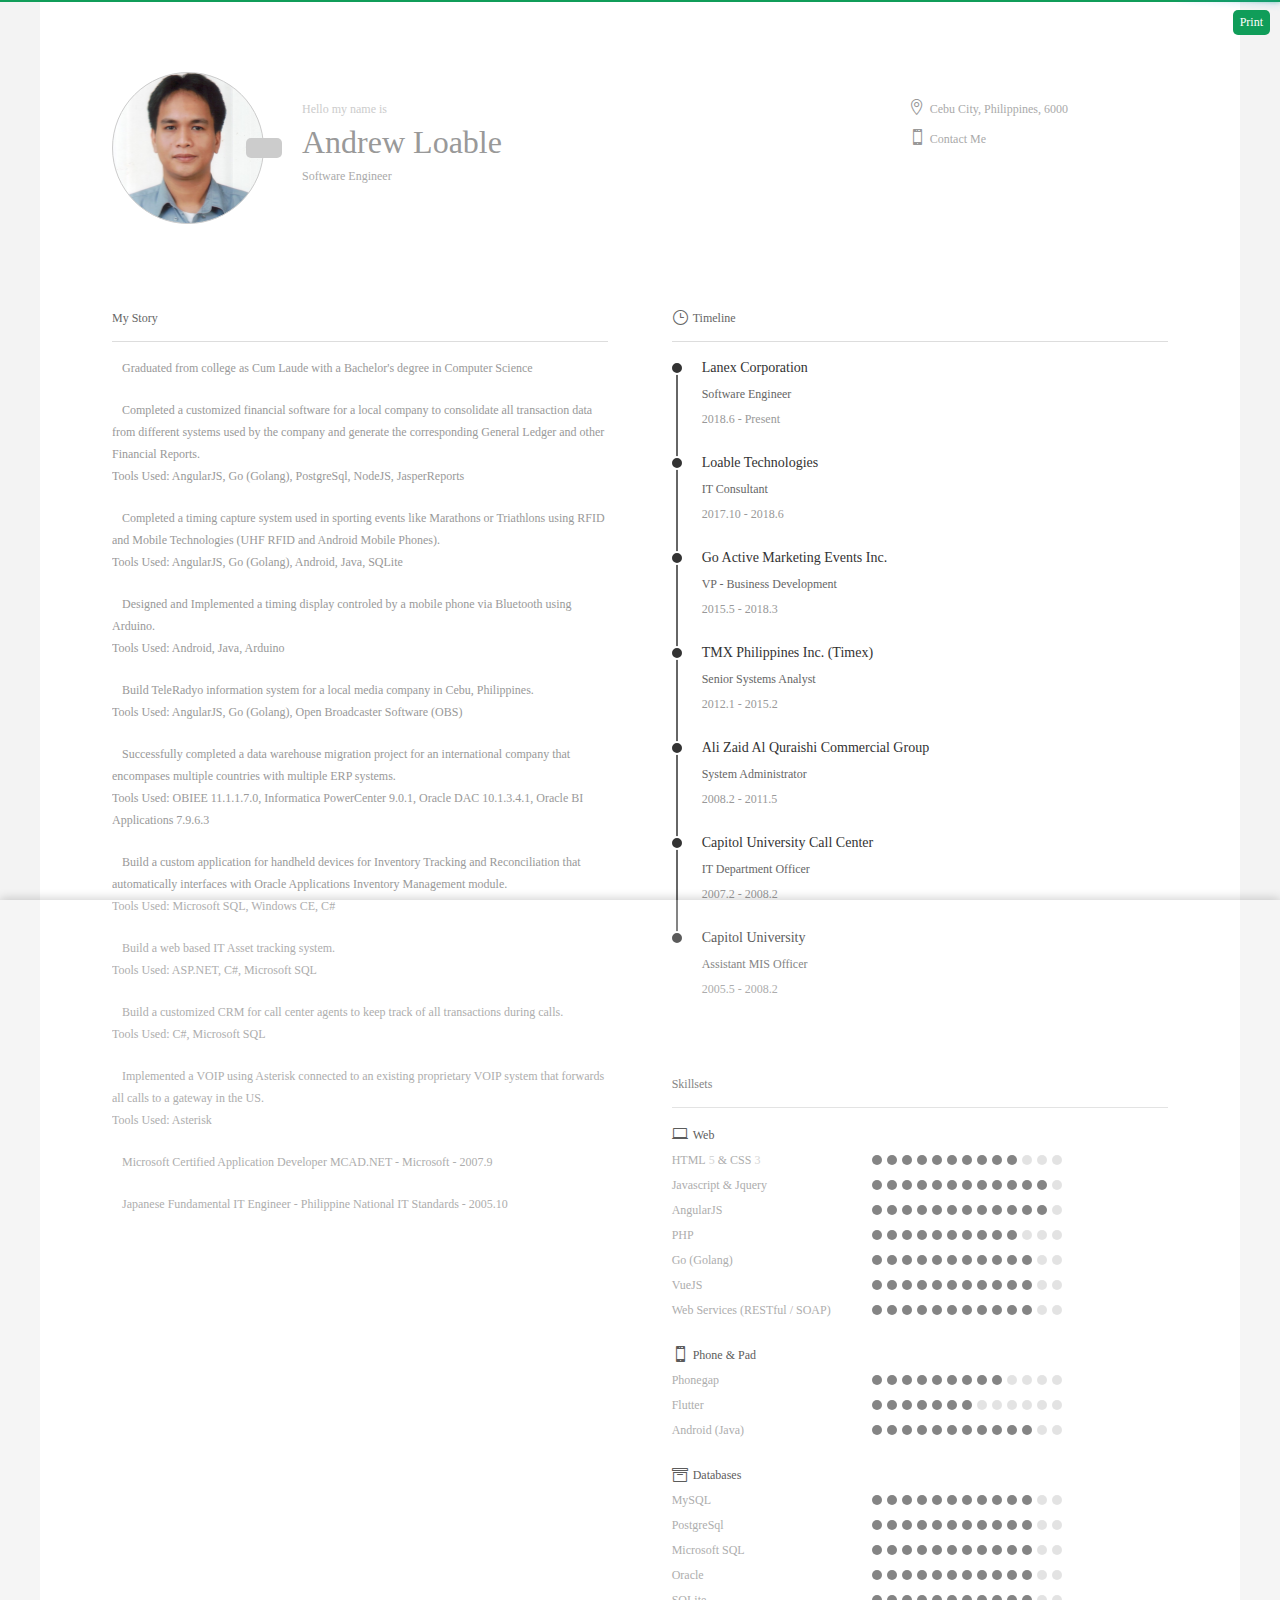
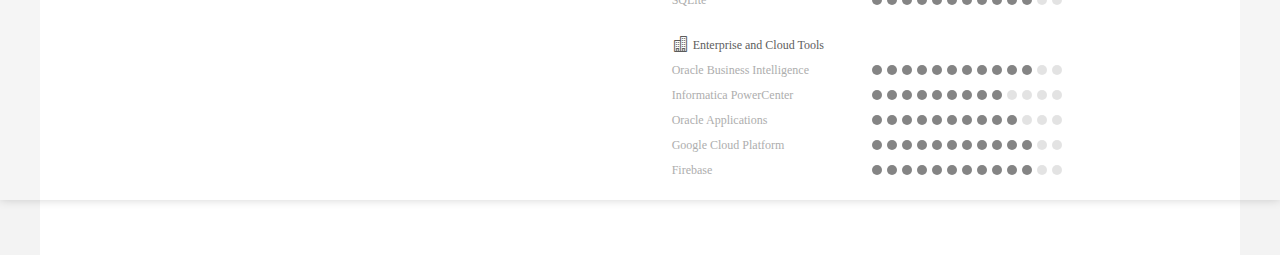
==== index.html @ b0204ffd "Initial Commit" ====
<!DOCTYPE html>
<html>
<!--
·   ···  ·  ·  ··
·   ·  · ·  · ·  ·
··· ···   ··   ··
-->
    <head>
        <meta name="viewport" content="width=device-width,initial-scale=1,user-scalable=no,minimal-ui" />
        <meta http-equiv="Content-Type" content="text/html; charset=UTF-8" />
        <meta name="keywords" content=""Andrew, Loable, Andrew Loable, Lanex, Software, Engineer, Developer" />
        <meta name="description" content="Experienced Software Developer" />

        <!--favicon图标-->
        <link rel="icon" href="images/favicon.png" type="image/x-icon" />
        <link rel="shortcut icon" href="images/favicon.png" type="image/x-icon" />

        <!--ios设备添加到主屏幕的图标-->
        <link rel="apple-touch-icon-precomposed" href="images/apple-touch-icon-precomposed.png">

        <!--loading css-->
        <link href="css/pace-theme-flash.css" rel="stylesheet" type="text/css">

        <!--全局定义css-->
        <link href="css/style.css" rel="stylesheet">

        <!--自适应css-->
        <link href="css/responsive.css" rel="stylesheet">

        <!--字体图标cdd-->
        <link href="css/font.css" rel="stylesheet" type="text/css">

        <title>Andrew Loable</title>
    </head>
    <body>
        <!--print button-->
        <a href="javascript:;" class="r5 button_print btn_green">Print</a>

        <div class="main">
            <div class="content">

                <!--header-->
                <div class="header clearfix">
                    <div class="avatar">
                        <a href="javascript:;" class="avatar_pic circle"><em class="circle doing">Details</em></a>
                        <b class="doing r5"></b>
                    </div>
                    <div class="base">
                        <p class="desc">Hello my name is</p>
                        <h2>Andrew Loable</h2>
                        <p>Software Engineer</p>
                        <span>
                            <p><i aria-hidden="true" data-icon="&#xe01d;"></i>Cebu City, Philippines, 6000</p>
                            <p><a href="javascript:;" class="tel_me"><i aria-hidden="true" data-icon="&#xe00b;"></i>Contact Me</a></p>
                        </span>
                    </div>
                </div>

                <!--information-->
                <div class="information clearfix">

                    <!--left-->
                    <div class="info_area info_left info_content">

                        <h5>My Story</h5>
                        <p class="desc"><em class="count"></em>
                            Graduated from college as Cum Laude with a Bachelor's degree in Computer Science
                        </p>
                        <p class="desc"><em class="count"></em>
                            Completed a customized financial software for a local company to consolidate all transaction data from different systems used by the company and generate the corresponding General Ledger and other Financial Reports.
                            <br>
                            Tools Used: AngularJS, Go (Golang), PostgreSql, NodeJS, JasperReports
                        </p>
                        <p class="desc"><em class="count"></em>
                            Completed a timing capture system used in sporting events like Marathons or Triathlons using RFID and Mobile Technologies (UHF RFID and Android Mobile Phones).
                            <br>
                            Tools Used: AngularJS, Go (Golang), Android, Java, SQLite
                        </p>
                        <p class="desc"><em class="count"></em>
                            Designed and Implemented a timing display controled by a mobile phone via Bluetooth using Arduino.
                            <br>
                            Tools Used: Android, Java, Arduino
                        </p>
                        <p class="desc"><em class="count"></em>
                            Build TeleRadyo information system for a local media company in Cebu, Philippines.
                            <br>
                            Tools Used: AngularJS, Go (Golang), Open Broadcaster Software (OBS)
                        </p>
                        <p class="desc"><em class="count"></em>
                            Successfully completed a data warehouse migration project for an international company that encompases multiple countries with multiple ERP systems. 
                            <br>
                            Tools Used: OBIEE 11.1.1.7.0, Informatica PowerCenter 9.0.1, Oracle DAC 10.1.3.4.1, Oracle BI Applications 7.9.6.3
                        </p>
                        <p class="desc"><em class="count"></em>
                            Build a custom application for handheld devices for Inventory Tracking and Reconciliation that automatically interfaces with Oracle Applications Inventory Management module.
                            <br>
                            Tools Used: Microsoft SQL, Windows CE, C#
                        </p>
                        <p class="desc"><em class="count"></em>
                            Build a web based IT Asset tracking system.
                            <br>
                            Tools Used: ASP.NET, C#, Microsoft SQL
                        </p>
                        <p class="desc"><em class="count"></em>
                            Build a customized CRM for call center agents to keep track of all transactions during calls.
                            <br>
                            Tools Used: C#, Microsoft SQL
                        </p>
                        <p class="desc"><em class="count"></em>
                            Implemented a VOIP using Asterisk connected to an existing proprietary VOIP system that forwards all calls to a gateway in the US.
                            <br>
                            Tools Used: Asterisk
                        </p>
                        <p class="desc"><em class="count"></em>
                           Microsoft Certified Application Developer MCAD.NET - Microsoft - 2007.9
                        </p>
                        <p class="desc"><em class="count"></em>
                            Japanese Fundamental IT Engineer - Philippine National IT Standards - 2005.10
                        </p>

                    </div>

                    <!--right-->
                    <div class="info_area info_right info_timeline">
                        <h5><i aria-hidden="true" data-icon="&#x7d;"></i>Timeline</h5>
                        <ul>
                            <li class="clearfix top" id="s5">
                                <!--list样式-->
                                <div class="dot"><b></b></div>
                                <!--内容-->
                                <div class="con">
                                    <h3>Lanex Corporation</h3>
                                    <p>Software Engineer</p>
                                    <p class="desc">2018.6 - Present</p>
                                </div>
                            </li>
                            <li class="clearfix" id="s4">
                                <!--list样式-->
                                <div class="dot"><b></b></div>
                                <!--内容-->
                                <div class="con">
                                    <h3>Loable Technologies</h3>
                                    <p>IT Consultant</p>
                                    <p class="desc">2017.10 - 2018.6</p>
                                </div>
                            </li>
                            <li class="clearfix" id="s3">
                                <!--list样式-->
                                <div class="dot"><b></b></div>
                                <!--内容-->
                                <div class="con">
                                    <h3>Go Active Marketing Events Inc.</h3>
                                    <p>VP - Business Development</p>
                                    <p class="desc">2015.5 - 2018.3</p>
                                </div>
                            </li>
                            <li class="clearfix" id="s2">
                                <!--list样式-->
                                <div class="dot"><b></b></div>
                                <!--内容-->
                                <div class="con">
                                    <h3>TMX Philippines Inc. (Timex)</h3>
                                    <p>Senior Systems Analyst</p>
                                    <p class="desc">2012.1 - 2015.2</p>
                                </div>
                            </li>
                            <li class="clearfix" id="s1">
                                <!--list样式-->
                                <div class="dot"><b></b></div>
                                <!--内容-->
                                <div class="con">
                                    <h3>Ali Zaid Al Quraishi Commercial Group</h3>
                                    <p>System Administrator</p>
                                    <p class="desc">2008.2 - 2011.5</p>
                                </div>
                            </li>
                            <li class="clearfix" id="s1">
                                <!--list样式-->
                                <div class="dot"><b></b></div>
                                <!--内容-->
                                <div class="con">
                                    <h3>Capitol University Call Center</h3>
                                    <p>IT Department Officer</p>
                                    <p class="desc">2007.2 - 2008.2</p>
                                </div>
                            </li>
                            <li class="clearfix bottom" id="s1">
                                <!--list样式-->
                                <div class="dot"><b></b></div>
                                <!--内容-->
                                <div class="con">
                                    <h3>Capitol University</h3>
                                    <p>Assistant MIS Officer</p>
                                    <p class="desc">2005.5 - 2008.2</p>
                                </div>
                            </li>
                        </ul>

                        <h5>Skillsets</h5>

                        <dl class="clearfix">
                            <dt><h6><i aria-hidden="true" data-icon="&#xe00d;"></i>Web<h6></dt>
                            <dd></dd>
                        </dl>
                        <dl class="clearfix">
                            <dt>HTML<em>5</em> & CSS<em>3</em></dt>
                            <dd>
                                <b></b>
                                <b></b>
                                <b></b>
                                <b></b>
                                <b></b>
                                <b></b>
                                <b></b>
                                <b></b>
                                <b></b>
                                <b></b>
                                <em></em>
                                <em></em>
                                <em></em>
                            </dd>
                        </dl>
                        <dl class="clearfix">
                            <dt>Javascript & Jquery</dt>
                            <dd>
                                <b></b>
                                <b></b>
                                <b></b>
                                <b></b>
                                <b></b>
                                <b></b>
                                <b></b>
                                <b></b>
                                <b></b>
                                <b></b>
                                <b></b>
                                <b></b>
                                <em></em>
                            </dd>
                        </dl>
                        <dl class="clearfix">
                            <dt>AngularJS</dt>
                            <dd>
                                <b></b>
                                <b></b>
                                <b></b>
                                <b></b>
                                <b></b>
                                <b></b>
                                <b></b>
                                <b></b>
                                <b></b>
                                <b></b>
                                <b></b>
                                <b></b>
                                <em></em>
                            </dd>
                        </dl>
                        <dl class="clearfix">
                            <dt>PHP</dt>
                            <dd>
                                <b></b>
                                <b></b>
                                <b></b>
                                <b></b>
                                <b></b>
                                <b></b>
                                <b></b>
                                <b></b>
                                <b></b>
                                <b></b>
                                <em></em>
                                <em></em>
                                <em></em>
                            </dd>
                        </dl>
                        <dl class="clearfix">
                            <dt>Go (Golang)</dt>
                            <dd>
                                <b></b>
                                <b></b>
                                <b></b>
                                <b></b>
                                <b></b>
                                <b></b>
                                <b></b>
                                <b></b>
                                <b></b>
                                <b></b>
                                <b></b>
                                <em></em>
                                <em></em>
                            </dd>
                        </dl>
                        <dl class="clearfix">
                            <dt>VueJS</dt>
                            <dd>
                                <b></b>
                                <b></b>
                                <b></b>
                                <b></b>
                                <b></b>
                                <b></b>
                                <b></b>
                                <b></b>
                                <b></b>
                                <b></b>
                                <b></b>
                                <em></em>
                                <em></em>
                            </dd>
                        </dl>
                        <dl class="clearfix">
                            <dt>Web Services (RESTful / SOAP)</dt>
                            <dd>
                                <b></b>
                                <b></b>
                                <b></b>
                                <b></b>
                                <b></b>
                                <b></b>
                                <b></b>
                                <b></b>
                                <b></b>
                                <b></b>
                                <b></b>
                                <em></em>
                                <em></em>
                            </dd>
                        </dl>
                        <dl class="clearfix mt20">
                            <dt><h6><i aria-hidden="true" data-icon="&#xe00b;"></i>Phone & Pad<h6></dt>
                            <dd></dd>
                        </dl>
                        <dl class="clearfix">
                            <dt>Phonegap</dt>
                            <dd>
                                <b></b>
                                <b></b>
                                <b></b>
                                <b></b>
                                <b></b>
                                <b></b>
                                <b></b>
                                <b></b>
                                <b></b>
                                <em></em>
                                <em></em>
                                <em></em>
                                <em></em>
                            </dd>
                        </dl>
                        <dl class="clearfix">
                            <dt>Flutter</dt>
                            <dd>
                                <b></b>
                                <b></b>
                                <b></b>
                                <b></b>
                                <b></b>
                                <b></b>
                                <b></b>
                                <em></em>
                                <em></em>
                                <em></em>
                                <em></em>
                                <em></em>
                                <em></em>
                            </dd>
                        </dl>
                        <dl class="clearfix">
                            <dt>Android (Java)</dt>
                            <dd>
                                <b></b>
                                <b></b>
                                <b></b>
                                <b></b>
                                <b></b>
                                <b></b>
                                <b></b>
                                <b></b>
                                <b></b>
                                <b></b>
                                <b></b>
                                <em></em>
                                <em></em>
                            </dd>
                        </dl>
                        <dl class="clearfix mt20">
                            <dt><h6><i aria-hidden="true" data-icon="&#xe02f;"></i>Databases<h6></dt>
                            <dd></dd>
                        </dl>
                        <dl class="clearfix">
                            <dt>MySQL</dt>
                            <dd>
                                <b></b>
                                <b></b>
                                <b></b>
                                <b></b>
                                <b></b>
                                <b></b>
                                <b></b>
                                <b></b>
                                <b></b>
                                <b></b>
                                <b></b>
                                <em></em>
                                <em></em>
                            </dd>
                        </dl>
                        <dl class="clearfix">
                            <dt>PostgreSql</dt>
                            <dd>
                                <b></b>
                                <b></b>
                                <b></b>
                                <b></b>
                                <b></b>
                                <b></b>
                                <b></b>
                                <b></b>
                                <b></b>
                                <b></b>
                                <b></b>
                                <em></em>
                                <em></em>
                            </dd>
                        </dl>
                        <dl class="clearfix">
                            <dt>Microsoft SQL</dt>
                            <dd>
                                <b></b>
                                <b></b>
                                <b></b>
                                <b></b>
                                <b></b>
                                <b></b>
                                <b></b>
                                <b></b>
                                <b></b>
                                <b></b>
                                <b></b>
                                <em></em>
                                <em></em>
                            </dd>
                        </dl>
                        <dl class="clearfix">
                            <dt>Oracle</dt>
                            <dd>
                                <b></b>
                                <b></b>
                                <b></b>
                                <b></b>
                                <b></b>
                                <b></b>
                                <b></b>
                                <b></b>
                                <b></b>
                                <b></b>
                                <b></b>
                                <em></em>
                                <em></em>
                            </dd>
                        </dl>
                        <dl class="clearfix">
                            <dt>SQLite</dt>
                            <dd>
                                <b></b>
                                <b></b>
                                <b></b>
                                <b></b>
                                <b></b>
                                <b></b>
                                <b></b>
                                <b></b>
                                <b></b>
                                <b></b>
                                <b></b>
                                <em></em>
                                <em></em>
                            </dd>
                        </dl>
                        <dl class="clearfix mt20">
                            <dt><h6><i aria-hidden="true" data-icon="&#xe0ef;"></i>Enterprise and Cloud Tools<h6></dt>
                            <dd></dd>
                        </dl>
                        <dl class="clearfix">
                            <dt>Oracle Business Intelligence</dt>
                            <dd>
                                <b></b>
                                <b></b>
                                <b></b>
                                <b></b>
                                <b></b>
                                <b></b>
                                <b></b>
                                <b></b>
                                <b></b>
                                <b></b>
                                <b></b>
                                <em></em>
                                <em></em>
                            </dd>
                        </dl>
                        <dl class="clearfix">
                            <dt>Informatica PowerCenter</dt>
                            <dd>
                                <b></b>
                                <b></b>
                                <b></b>
                                <b></b>
                                <b></b>
                                <b></b>
                                <b></b>
                                <b></b>
                                <b></b>
                                <em></em>
                                <em></em>
                                <em></em>
                                <em></em>
                            </dd>
                        </dl>
                        <dl class="clearfix">
                            <dt>Oracle Applications</dt>
                            <dd>
                                <b></b>
                                <b></b>
                                <b></b>
                                <b></b>
                                <b></b>
                                <b></b>
                                <b></b>
                                <b></b>
                                <b></b>
                                <b></b>
                                <em></em>
                                <em></em>
                                <em></em>
                            </dd>
                        </dl>
                        <dl class="clearfix">
                            <dt>Google Cloud Platform</dt>
                            <dd>
                                <b></b>
                                <b></b>
                                <b></b>
                                <b></b>
                                <b></b>
                                <b></b>
                                <b></b>
                                <b></b>
                                <b></b>
                                <b></b>
                                <b></b>
                                <em></em>
                                <em></em>
                            </dd>
                        </dl>
                        <dl class="clearfix">
                            <dt>Firebase</dt>
                            <dd>
                                <b></b>
                                <b></b>
                                <b></b>
                                <b></b>
                                <b></b>
                                <b></b>
                                <b></b>
                                <b></b>
                                <b></b>
                                <b></b>
                                <b></b>
                                <em></em>
                                <em></em>
                            </dd>
                        </dl>

                    </div>

                </div>

            </div>
        </div>

        <!--个人基本信息-->
        <div class="tip_avatar">
            <a href="javascript:;" class="tip_close" aria-hidden="true" data-icon="&#x4d;"></a>
            <div class="tip_avatar_con">
                <div class="tip_right">
                    <p class="en mt">Hello my name is</p>
                    <h2>Andrew Loable</h2>
                    <p>Software Engineer</p>
                    <p class="mt20">Contact Information</p>                 
                    <p><i aria-hidden="true" data-icon="&#xe010;"></i>andrew@lanexus.com</p>
                </div>
                <!--如果依然使用该头像请不要删掉()里的内容-->
                <p class="desc"></p>
            </div>
        </div>
        <div class="tip_avatar_bg"></div>

        <!--作品内容-->
        <div class="tip_product sd">

            <!--关闭作品展示-->
            <a href="javascript:;" class="r5 tip_area_close" aria-hidden="true" data-icon="&#x4d;"></a>

        </div>

        <div class="bye"><span>再见</span></div>

        <!--Jquery 2.1 不支持ie6、7、8-->
        <script type="text/javascript" src="js/jquery-2.1.1.min.js"></script>

        <!--jquery 局部打印-->
        <script type="text/javascript" src="js/jQuery.print.js"></script>

        <!--jquery 动画-->
        <script type="text/javascript" src="js/jquery.transit.min.js"></script>

        <!--jquery 轮播-基于bootstrap carousel-->
        <script type="text/javascript" src="js/carousel.min.js"></script>

        <!--jquery annyang sound control-->
        <script type="text/javascript" src="js/annyang.min.js"></script>

        <!--jquery loadding-->
        <script type="text/javascript" src="js/pace.min.js"></script>

        <!--effect-->
        <script type="text/javascript" src="js/common.js"></script>

    </body>
</html>
---- css/pace-theme-flash.css ----
/* This is a compiled file, you should be editing the file in the templates directory */
.pace {
  -webkit-pointer-events: none;
  pointer-events: none;
  -webkit-user-select: none;
  -moz-user-select: none;
  user-select: none;
}

.pace-inactive {
  display: none;
}

.pace .pace-progress {
  background: #109d59;
  position: fixed;
  z-index: 2000;
  top: 0;
  left: 0;
  height: 2px;

  -webkit-transition: width 1s;
  -moz-transition: width 1s;
  -o-transition: width 1s;
  transition: width 1s;
}

.pace .pace-progress-inner {
  display: block;
  position: absolute;
  right: 0px;
  width: 100px;
  height: 100%;
  box-shadow: 0 0 10px #29d, 0 0 5px #109d59;
  opacity: 1.0;
  -webkit-transform: rotate(3deg) translate(0px, -4px);
  -moz-transform: rotate(3deg) translate(0px, -4px);
  -ms-transform: rotate(3deg) translate(0px, -4px);
  -o-transform: rotate(3deg) translate(0px, -4px);
  transform: rotate(3deg) translate(0px, -4px);
}

.pace .pace-activity {
  display: none;
  position: fixed;
  z-index: 2000;
  top: 15px;
  right: 15px;
  width: 14px;
  height: 14px;
  border: solid 2px transparent;
  border-top-color: #109d59;
  border-left-color: #109d59;
  border-radius: 10px;
  -webkit-animation: pace-spinner 400ms linear infinite;
  -moz-animation: pace-spinner 400ms linear infinite;
  -ms-animation: pace-spinner 400ms linear infinite;
  -o-animation: pace-spinner 400ms linear infinite;
  animation: pace-spinner 400ms linear infinite;
}

@-webkit-keyframes pace-spinner {
  0% { -webkit-transform: rotate(0deg); transform: rotate(0deg); }
  100% { -webkit-transform: rotate(360deg); transform: rotate(360deg); }
}
@-moz-keyframes pace-spinner {
  0% { -moz-transform: rotate(0deg); transform: rotate(0deg); }
  100% { -moz-transform: rotate(360deg); transform: rotate(360deg); }
}
@-o-keyframes pace-spinner {
  0% { -o-transform: rotate(0deg); transform: rotate(0deg); }
  100% { -o-transform: rotate(360deg); transform: rotate(360deg); }
}
@-ms-keyframes pace-spinner {
  0% { -ms-transform: rotate(0deg); transform: rotate(0deg); }
  100% { -ms-transform: rotate(360deg); transform: rotate(360deg); }
}
@keyframes pace-spinner {
  0% { transform: rotate(0deg); transform: rotate(0deg); }
  100% { transform: rotate(360deg); transform: rotate(360deg); }
}
---- css/style.css ----
/* reset css */
body,div,dl,dt,dd,ul,ol,li,h1,h2,h3,h4,h5,h6,pre,form,fieldset,input,textarea,p,blockquote,th,td{padding:0;margin:0;}
fieldset, img{border:0;}
table{border-collapse: collapse;border-spacing:0;}
ol,ul{list-style: none;}
address,caption,cite,code,dfn,em,strong,th,var{font-weight:normal;font-style:normal;}
caption,th{text-align:left;}
h1,h2,h3,h4,h5,h6{font-weight: normal;font-size: 100%;}
q:before,q:after{content:'';}
abbr,acronym{border:0;}
i {font-style: normal;}


/* begin */
body { font-family:'微软雅黑','Microsoft Yahei','Arail'; font-size: 12px; color: #666; background-color: #f3f3f3; }
a,a:hover,a:active { -webkit-tap-highlight-color:rgba(0,0,0,0); text-decoration: none; }
html, body { *overflow-x:hidden; -webkit-overflow-scrolling:touch; }
body.of { overflow: hidden; }
input,button,textarea,select { font-family:'微软雅黑','Microsoft Yahei','Arail'; outline: none; }
input,button { -webkit-appearance:none; }

input:-moz-placeholder { color: rgba(255,255,255,0.5); }
::-webkit-input-placeholder { color:rgba(255,255,255,0.5); }
::-moz-selection { color: #fff;  background: #109d59; }
::selection      { color: #fff;  background: #109d59; }

.clearfix:after { visibility: hidden; display: block; font-size: 0; content: " "; clear: both; height: 0; }
.clearfix { *zoom:1; }
.hide { display: none; }
.show { display: block; }
.fl {float: left; }
.fr {float: right; }
.inlineblock { display:inline-block;zoom:1;*display:inline;overflow:hidden;vertical-align:middle; }
.ofh { word-wrap:break-word;word-break:break-all;display:block; }
.doing { -o-transition:all 0.2s ease-in-out; -webkit-transition:all 0.2s ease-in-out; -moz-transition:all 0.2s ease-in-out;transition:all 0.2s ease-in-out; }

.sd { box-shadow: 0 -1px 10px rgba(0,0,0,0.2); -moz-box-shadow: 0 -1px 10px rgba(0,0,0,0.2); -webkit-box-shadow: 0 -1px 10px rgba(0,0,0,0.2); }

@keyframes myloading {
	0% { border: 1px #eee solid; }
	50% { border: 1px #109d59 solid; }
	100% { border: 1px #eee solid; }
}
@-moz-keyframes myloading {
	0% { border: 1px #eee solid; }
	50% { border: 1px #109d59 solid; }
	100% { border: 1px #eee solid; }
}
@-webkit-keyframes myloading {
	0% { border: 1px #eee solid; }
	50% { border: 1px #109d59 solid; }
	100% { border: 1px #eee solid; }
}
@-o-keyframes myloading {
	0% { border: 1px #eee solid; }
	50% { border: 1px #109d59 solid; }
	100% { border: 1px #eee solid; }
}

/* public */
.r5 { border-radius: 5px; -webkit-border-radius: 5px; -moz-border-radius: 5px; }
.circle { border-radius: 100%; -webkit-border-radius: 100%; -moz-border-radius: 100%; }
.count { font-style: italic; }
.desc { color: #999; }
i { font-size: 16px; }
.info_area h5 { font-size: 12px; line-height: 25px; font-weight: normal; border-bottom: 1px #ddd solid; padding: 50px 0 10px; margin-bottom: 15px; }
.info_area h5 i { float: left; margin-right: 5px; }
.mt20 { margin-top: 20px; }

/* button */
.btn_green { background-color: #109d59; color: #fff; }
.btn_green:active { background-color: #0d8049; color: #fff; }
.btn_more { background-color: #fff; color: #999; }
.btn_more:hover { background-color: #f3f3f3; }
.btn_more:active { background-color: #ddd; color: #666; }

.button_print { padding: 5px 7px; font-size: 12px; display: block; position: fixed; top: 10px; right: 10px; z-index: 99; }

/* sound */
.sound_area { width: 38px; height: 38px; position: fixed; top: 55px; right: 10px; z-index: 99; }
.sound_area .sa_start { width: 36px; height: 36px; line-height: 36px; text-align: center; background-color: #fff; border: 1px #ccc solid; overflow: hidden; font-size: 16px; color: #109d59; animation:myloading 1s linear infinite; -moz-animation:myloading 1s linear infinite; -webkit-animation:myloading 1s linear infinite; -o-animation:myloading 1s linear infinite; cursor: pointer; }
.sound_area .sa_start:hover { background-color: #f3f3f3; }
.sound_area .sa_info { position: absolute; right: 30px; top: 0; background-color: #fff; border: 1px #ccc solid; box-shadow: 0 1px 3px rgba(0,0,0,0.2); -moz-box-shadow: 0 1px 3px rgba(0,0,0,0.2); -webkit-box-shadow: 0 1px 3px rgba(0,0,0,0.2); padding: 5px; width: 190px; display: none; }
.sound_area:hover .sa_info { display: block; }
.sound_area .sa_info ul li,.sound_help ul li { list-style: none; line-height: 25px; }
.sound_area .sa_info ul li i,.sound_help ul li i { float: left; margin-right: 5px; font-size: 16px; color: #aaa; }

.sound_help { background-color: #fff; bottom: -360px; left: 50%; z-index: 9990; position: fixed; filter:alpha(opacity=0); -moz-opacity:0; opacity:0; display: none; }
.sound_help h3 { font-size: 18px; color: #bbb; line-height: 25px; margin-bottom: 2%; }
.sound_help h3 i { font-size: 20px; margin-right: 10px; float: left; }
.close_help { width: 40px; height: 40px; line-height: 40px; text-align: center; position: absolute; right: 2%; top: 2%; font-size: 32px; color: #aaa; }

.bye { width: 100%; height: 100%; position: fixed; background-color: #333; z-index: 9999; left: 0; top: 0;  display: none; filter:alpha(opacity=0); -moz-opacity:0; opacity:0; }
.bye span { width: 100%; text-align: center; height: 50px; line-height: 50px; margin-top: -25px; top: 50%; left: 0; position: absolute; font-size: 32px; color: #999; }


/* layout */
.main { margin: 0 auto; background-color: #fff; }
.content { width: 88%; padding: 6%; margin: 0; }
.header { padding: 0 0 3%; }
.avatar { width: 152px; height: 152px; position: relative; }
.avatar .avatar_pic { width: 150px; height: 150px; display: block; background: url(../images/avatar.png) no-repeat center center;  border: 1px #ccc solid; overflow: hidden; }
.avatar:hover .avatar_pic { animation:myloading 1s linear infinite; -moz-animation:myloading 1s linear infinite; -webkit-animation:myloading 1s linear infinite; -o-animation:myloading 1s linear infinite; }
.avatar .avatar_pic em { width: 130px; height: 130px; line-height: 130px; text-align: center; position: absolute; left: 1px; top: 1px; background-color: rgba(255,255,255,0.95); color: #999; font-size: 22px; filter:alpha(opacity=0); -moz-opacity:0; opacity:0; border: 10px #fff solid; }
.avatar:hover .avatar_pic em { filter:alpha(opacity=100); -moz-opacity:1; opacity:1; }
.avatar:active .avatar_pic em { filter:alpha(opacity=70); -moz-opacity:0.7; opacity:0.7; }

.avatar b { width: 36px; height: 20px; line-height: 20px; background-color: #ccc; color: #fff; position: absolute; top: 50%; right: -18px; margin-top: -10px; text-align: center; font-weight: normal; }
.base { padding: 27px 0 0; position: relative; }
.base p { color: #aaa; line-height: 20px; }
.base p.desc { color: #ccc; }
.base h2 { font-size: 32px; color: #999; font-weight: normal; padding: 5px 0; }
.base span p { padding: 0 0 10px; }
.base span i { font-size: 16px; color: #999; margin-right: 5px; float: left; }
.tel_me { color: #aaa; }
.tel_me:hover { color: #999; border-bottom: 2px #999 solid; }
.information { width: 100%; }
.info_content p { line-height: 22px; margin-bottom: 20px; overflow: hidden; }
.info_content p em { margin: 0 5px; }
.info_content ul li { list-style: none; overflow: hidden; position: relative; }
.info_content ul li h3 { font-size: 12px; color: #333; line-height: 25px; }
.info_content ul li:hover h3 { color: #109d59; }
.info_content ul li h3 i { float: left; margin-right: 10px;  }
.info_content ul li:hover h3 i { color: #109d59; }
.info_content ul li h3 em { color: #999; padding-left: 10px; }
.info_content ul li p { padding-left: 26px; color: #999; }
.info_content ul li p i { margin-left: 5px; }
.info_content ul li .btn_go i { float: right; font-size: 20px; }
.info_content ul li .btn_more { width: 80px; height: 30px; line-height: 30px; border: 1px #ccc solid; display: block; margin-left: 26px; text-align: center; display: none; }
.info_content ul:hover li .btn_more { display: block; }

.info_timeline ul li { list-style: none; position: relative; overflow: hidden; padding-bottom: 20px; }
.info_timeline ul li .dot { width: 2px; height: 100%; position: absolute; left: 4px; top: 0; background-color: #666; }
.info_timeline ul li .dot b { border-radius: 100%; -webkit-border-radius: 100%; -moz-border-radius: 100%; width: 10px; height: 10px; position: absolute; left: -6px; top: 4px; background-color: #333; border: 2px #fff solid; }
.info_timeline ul li.top .dot { top: 10px; }
.info_timeline ul li.top .dot b { top: -6px; }
.info_timeline ul li.bottom .dot { height: 10px; }
.info_timeline ul li.top .dot b { top: -6px; }
.info_timeline ul li .con { padding-left: 30px; }
.info_timeline ul li .con h3,.info_timeline ul.focus li.curr .con h3 { font-size: 14px; color: #333; line-height: 22px; padding-bottom: 3px; }
.info_timeline ul li .con p { line-height: 25px; }
.info_timeline ul.focus li.curr .con p { color: #666; }
.info_timeline ul li .con p.desc,.info_timeline ul.focus li.curr .con p.desc { color: #999; }
.info_timeline ul.focus li.curr .dot,.info_timeline ul.focus li.curr .dot b { background-color: #109d59; }
.info_timeline ul.focus li .dot,.info_timeline ul.focus li .dot b { background-color: #bbb; }
.info_timeline ul.focus li .con h3,.info_timeline ul.focus li .con p,.info_timeline ul.focus li .con p.desc { color: #bbb; }

.info_timeline dl dt { float: left; line-height: 25px; color: #999; }
.info_timeline dl dt h6 { color: #333; }
.info_timeline dl dt i { float: left; margin-right: 5px; }
.info_timeline dl dt em { color: #ccc; margin-left: 3px; }
.info_timeline dl dd { float: right; line-height: 25px; }
.info_timeline dl dd b,.info_timeline dl dd em { border-radius: 100%; -webkit-border-radius: 100%; -moz-border-radius: 100%; float: left; width: 10px; height: 10px; margin: 7px 5px 0 0; }
.info_timeline dl dd b { background-color: #666; }
.info_timeline dl dd em { background-color: #ddd; }
.footer { width: 94%; background-color: #666; color: #fff; padding: 15px 3%; }
.footer a { color: #fff; }

/* tip */
.tip_avatar_bg { width: 20px; height: 20px; background-color: #000000; position: fixed; top: 50%; left: 50%; z-index: 99; filter:alpha(opacity=0); -moz-opacity:0; opacity:0; display: none; }
.tip_avatar { width: 100%; height: 100%; position: fixed; left: 0; top: 0; z-index: 100; display: none; filter:alpha(opacity=0); -moz-opacity:0; opacity:0; overflow-x: hidden; background-color: #000000; }
.tip_close { position: absolute; right: 20px; top: 20px; font-size: 48px; color: #fff; z-index: 101; }
.tip_avatar_con { width: 100%; height: 100%; }
.tip_avatar_con .desc { width: 100%; position: absolute; bottom: 0; height: 30px; line-height: 30px; text-align: center; color: #9c9b9b; }
.tip_right p { color: #fff; line-height: 22px; padding-top: 10px; }
.tip_right p.en { color: #000000; }
.tip_right p i { float: left; margin-right: 10px; }
.tip_right h2 { font-size: 36px; color: #fff; }
.tip_right p .wechat { width: 150px; height: 150px; display: block; background: url(../images/wechat.png) no-repeat 0 0; }

.tip_product { width: 100%; height: 100%; position: fixed; left: 0; top: 100%; z-index: 99; background-color: rgba(255,255,255,0.2); }

/* content */
.tip_content { width: 100%; height: 100%; position: relative; overflow: hidden; }

.item { width: 100%; position: relative; display: none; }
.item.active { left: 0; display: block; }

.banner { width: 100%; height: 400px; overflow: hidden; position: relative; }
.banner .logo { width: 200px; height: 200px; position: absolute; top: 50%; left: 50%; margin-left: -100px; margin-top: -100px; z-index:  110;}
.banner .banner_bg { width: 100%; height: 100%; position: absolute; left: 0; top: 0; z-index: 100; background-color: rgba(0,0,0,0.5); }

/* product logo */
.banner.product_h1 { background: url(../images/product_1_bg.jpg) no-repeat fixed 50% 0; background-size: cover; }
.banner.product_h1 .logo { background: url(../images/product_1_logo.png) no-repeat center center rgba(0,0,0,0); height: 80px; margin-top: -40px; }
.banner.product_h2 { background: url(../images/product_2_bg.jpg) no-repeat fixed 50% 0; background-size: cover; }
.banner.product_h2 .logo { background: url(../images/product_2_logo.png) no-repeat center center; }
.banner.product_h3 { background: url(../images/product_3_bg.jpg) no-repeat fixed 50% 0; background-size: cover; }
.banner.product_h3 .logo { background: url(../images/product_3_logo.png) no-repeat center center; }
.banner.product_h4 { background: url(../images/product_4_bg.jpg) no-repeat fixed 50% 0; background-size: cover; }
.banner.product_h4 .logo { background: url(../images/product_4_logo.png) no-repeat center center; width: 270px; height: 80px; margin-top: -40px; margin-left: -135px; }
.banner.product_h5 { background: url(../images/product_5_bg.jpg) no-repeat fixed 50% 0; background-size: cover; }
.banner.product_h5 .logo { background: url(../images/product_5_logo.png) no-repeat center center; width: 220px; margin-left: -110px; }
.banner.product_h6 { background: url(../images/product_6_bg.jpg) no-repeat fixed 50% 0; background-size: cover; }
.banner.product_h6 .logo { color: #fff; text-align: center; line-height: 200px; font-size: 22px; }

.tip_area_close { width: 40px; height: 40px; line-height: 40px; text-align: center; position: fixed; left: 10px; top: 10px; z-index: 120; display: block; overflow: hidden; font-size: 32px; color: #fff; display: none; filter:alpha(opacity=0); -moz-opacity:0; opacity:0; }

.descprition h3 { font-size: 14px; color: #aaa; border-top: 1px #eee solid; border-bottom: 1px #eee solid; padding: 15px 0; margin-bottom: 20px; }
.descprition h3 i { font-size: 16px; float: left; margin-right: 10px; }
.descprition h3 a { float: right; padding: 2px 5px; font-size: 12px; }
.descprition p {font-size: 16px; color: #666; padding: 15px 0; line-height: 2; }
.descprition p.quote { padding: 0 0 0 20px; margin: 15px 0; border-left: 5px #ddd solid; font-style: italic; color: #999; }
.descprition p.pic  { width: 100%; text-align: center; padding: 30px 0; }
.descprition p img { margin: 0 auto; }
.descprition p img:hover { -moz-box-shadow: 0 2px 5px rgba(0,0,0,0.2); -webkit-box-shadow: 0 2px 5px rgba(0,0,0,0.2); box-shadow: 0 2px 5px rgba(0,0,0,0.2); }
.descprition p span { width: 100%; display: block; line-height: 25px; color: #999; font-size: 12px; text-align: center; }
.descprition .time { width: 100%; border-top: 1px #eee solid; margin: 50px 0 0; padding: 50px 0; text-align: center; font-size: 22px; color: #bbb; }
.descprition .time em { margin: 0 5px; color: #999; font-style: italic; }
.descprition .time b { margin: 0 10px; color: #ddd; }


/* carousel */
.carousel { width: 100%; height: 100%; position: relative; }
.carousel-inner { position: relative; width: 100%; height: 100%; overflow-x: hidden; }
.carousel-inner > .item { display: none; height: 100%; position: relative; -webkit-transition: 0.6s ease-in-out left; transition: 0.6s ease-in-out left; }
.carousel-inner > .active,.carousel-inner > .next,.carousel-inner > .prev { display: block; }
.carousel-inner > .active { left: 0; }
.carousel-inner > .next,.carousel-inner > .prev { position: absolute; top: 0; width: 100%; }
.carousel-inner > .next { left: 100%; }
.carousel-inner > .prev { left: -100%; }
.carousel-inner > .next.left,.carousel-inner > .prev.right { left: 0; }
.carousel-inner > .active.left { left: -100%; }
.carousel-inner > .active.right { left: 100%; }
.carousel-control { position: absolute; background-color: rgba(0,0,0,0.5); }
.carousel-control i { font-size: 16px; }
.carousel-control:hover,.tip_area_close:hover { background-color: rgba(0,0,0,0.6); }
.carousel-control:active,.tip_area_close:active { background-color: rgba(0,0,0,0.7); }
---- css/responsive.css ----
@charset "utf-8";

/* commmon */
	.main { width: 1200px; }
	.avatar,.info_left { float: left; margin: 0; }
	.base,.info_right { float: right; }
	.info_left,.info_right { width: 47%; }
	.base { width: calc(100% - 190px); width: -moz-calc(100% - 190px); width: -webkit-calc(100% - 190px); }
	.base span { position: absolute; right: 100px; top: 27px; }
	.info_timeline dl dt { width: 200px; }
	.info_timeline dl dd { width: calc(100% - 200px); width: -moz-calc(100% - 200px); width: -webkit-calc(100% - 200px); }
	.footer a { float: right; }
	.tip_avatar_con { background: url('') no-repeat 20% center; }
	.tip_right { width: 45%; height: 460px; position: absolute; right: 0; top: 50%; margin: -230px 0 0; }
	.info_content.over .desc { height: 0; margin: 0; }
	.info_content.over .s5.curr { height: 474px }
	.info_content.over .s4.curr { padding-top: 100px; height: 374px }
	.info_content.over .s3.curr { padding-top: 200px; height: 274px }
	.info_content.over .s2.curr { padding-top: 300px; height: 174px }
	.info_content.over .s1.curr { padding-top: 400px; height: 74px }
	.info_content ul li .btn_go { height: 30px; line-height: 30px; padding: 0 5px 0 10px; position: absolute; right: 10px; top: 5px; font-weight: normal; display: none; }
	.info_content ul li:hover .btn_go { display: block; }

	.descprition { width: 800px; margin: 0 auto; padding: 3% 0; }
	.descprition p img { max-width: 800px; }
	.carousel-control { width: 40px; height: 40px; bottom: 10px; color: #fff; line-height: 40px; text-align: center; }
	.carousel-control.left { left: 10px; border-radius: 5px 0 0 5px; -webkit-border-radius: 5px 0 0 5px; -moz-border-radius: 5px 0 0 5px; }
	.carousel-control.right { left: 50px; border-radius: 0 5px 5px 0; -webkit-border-radius: 0 5px 5px 0; -moz-border-radius: 0 5px 5px 0; }
	.sound_help { width: 56%; padding: 2%; margin-left: -30%; height: 300px; }




/* 799 */
@media only screen and (max-width: 799px){	

	.main { width: 100%; }
	.avatar { float: none; margin: 0 auto; }
	.base,.info_left,.info_right { float: none; }
	.info_left,.info_right { width: 100%; }
	.base { width: 100%; }
	.base p,.base h2 { text-align: center; }
	.base span { position: relative; width: 110px; margin: 0 auto; display: block; right: inherit; }
	.base span p { text-align: left; }
	.info_timeline dl { margin-bottom: 10px; }
	.info_timeline dl dt { width: 170px; }
	.info_timeline dl dd { width: calc(100% - 170px); width: -moz-calc(100% - 170px); width: -webkit-calc(100% - 170px); }
	.footer a { float: none; }
	.tip_avatar_con { background-position: center center; }
	.tip_right { width: 80%; padding: 10% 10% 30%; height: auto; position: relative; top: 0; margin: 0; background-color: rgba(0, 0, 0, 0.95); }
	.info_content.over .desc { height: auto; margin-bottom: 20px; }
	.info_content.over .s5.curr, .info_content.over .s4.curr, .info_content.over .s3.curr, .info_content.over .s2.curr, .info_content.over .s1.curr { padding-top: 0; height: auto; }
	.info_content ul li .btn_go { display: block; position: relative; right: 0; top: 0; width: 80%; margin: -12px 0 30px 26px; }
	.descprition { width: 94%; }
	.descprition p img { max-width: 100%; }
	.sound_help { width: 96%; padding: 2%; margin-left: -50%; height: 350px; }


	/* display none */
	.button_print { display: none; }

}


/* 800-1023 nav */
@media only screen and (min-width: 800px) and (max-width: 1199px){

	.main { width: 100%; }
	.info_timeline dl { margin-bottom: 10px; }
	.descprition { width: 740px; }
	.descprition p img { max-width: 740px; }
	
}
---- css/font.css ----
@font-face {
	font-family: 'ElegantIcons';
	src:url('../fonts/ElegantIcons.eot');
	src:url('../fonts/ElegantIcons.eot?#iefix') format('embedded-opentype'),
		url('../fonts/ElegantIcons.woff') format('woff'),
		url('../fonts/ElegantIcons.ttf') format('truetype'),
		url('../fonts/ElegantIcons.svg#ElegantIcons') format('svg');
	font-weight: normal;
	font-style: normal;
}

/* Use the following CSS code if you want to use data attributes for inserting your icons */
[data-icon]:before {
	font-family: 'ElegantIcons';
	content: attr(data-icon);
	speak: none;
	font-weight: normal;
	font-variant: normal;
	text-transform: none;
	line-height: 1;
	-webkit-font-smoothing: antialiased;
	-moz-osx-font-smoothing: grayscale;
}

/* Use the following CSS code if you want to have a class per icon */
/*
Instead of a list of all class selectors,
you can use the generic selector below, but it's slower:
[class*="your-class-prefix"] {
*/
.arrow_up, .arrow_down, .arrow_left, .arrow_right, .arrow_left-up, .arrow_right-up, .arrow_right-down, .arrow_left-down, .arrow-up-down, .arrow_up-down_alt, .arrow_left-right_alt, .arrow_left-right, .arrow_expand_alt2, .arrow_expand_alt, .arrow_condense, .arrow_expand, .arrow_move, .arrow_carrot-up, .arrow_carrot-down, .arrow_carrot-left, .arrow_carrot-right, .arrow_carrot-2up, .arrow_carrot-2down, .arrow_carrot-2left, .arrow_carrot-2right, .arrow_carrot-up_alt2, .arrow_carrot-down_alt2, .arrow_carrot-left_alt2, .arrow_carrot-right_alt2, .arrow_carrot-2up_alt2, .arrow_carrot-2down_alt2, .arrow_carrot-2left_alt2, .arrow_carrot-2right_alt2, .arrow_triangle-up, .arrow_triangle-down, .arrow_triangle-left, .arrow_triangle-right, .arrow_triangle-up_alt2, .arrow_triangle-down_alt2, .arrow_triangle-left_alt2, .arrow_triangle-right_alt2, .arrow_back, .icon_minus-06, .icon_plus, .icon_close, .icon_check, .icon_minus_alt2, .icon_plus_alt2, .icon_close_alt2, .icon_check_alt2, .icon_zoom-out_alt, .icon_zoom-in_alt, .icon_search, .icon_box-empty, .icon_box-selected, .icon_minus-box, .icon_plus-box, .icon_box-checked, .icon_circle-empty, .icon_circle-slelected, .icon_stop_alt2, .icon_stop, .icon_pause_alt2, .icon_pause, .icon_menu, .icon_menu-square_alt2, .icon_menu-circle_alt2, .icon_ul, .icon_ol, .icon_adjust-horiz, .icon_adjust-vert, .icon_document_alt, .icon_documents_alt, .icon_pencil, .icon_pencil-edit_alt, .icon_pencil-edit, .icon_folder-alt, .icon_folder-open_alt, .icon_folder-add_alt, .icon_info_alt, .icon_error-oct_alt, .icon_error-circle_alt, .icon_error-triangle_alt, .icon_question_alt2, .icon_question, .icon_comment_alt, .icon_chat_alt, .icon_vol-mute_alt, .icon_volume-low_alt, .icon_volume-high_alt, .icon_quotations, .icon_quotations_alt2, .icon_clock_alt, .icon_lock_alt, .icon_lock-open_alt, .icon_key_alt, .icon_cloud_alt, .icon_cloud-upload_alt, .icon_cloud-download_alt, .icon_image, .icon_images, .icon_lightbulb_alt, .icon_gift_alt, .icon_house_alt, .icon_genius, .icon_mobile, .icon_tablet, .icon_laptop, .icon_desktop, .icon_camera_alt, .icon_mail_alt, .icon_cone_alt, .icon_ribbon_alt, .icon_bag_alt, .icon_creditcard, .icon_cart_alt, .icon_paperclip, .icon_tag_alt, .icon_tags_alt, .icon_trash_alt, .icon_cursor_alt, .icon_mic_alt, .icon_compass_alt, .icon_pin_alt, .icon_pushpin_alt, .icon_map_alt, .icon_drawer_alt, .icon_toolbox_alt, .icon_book_alt, .icon_calendar, .icon_film, .icon_table, .icon_contacts_alt, .icon_headphones, .icon_lifesaver, .icon_piechart, .icon_refresh, .icon_link_alt, .icon_link, .icon_loading, .icon_blocked, .icon_archive_alt, .icon_heart_alt, .icon_star_alt, .icon_star-half_alt, .icon_star, .icon_star-half, .icon_tools, .icon_tool, .icon_cog, .icon_cogs, .arrow_up_alt, .arrow_down_alt, .arrow_left_alt, .arrow_right_alt, .arrow_left-up_alt, .arrow_right-up_alt, .arrow_right-down_alt, .arrow_left-down_alt, .arrow_condense_alt, .arrow_expand_alt3, .arrow_carrot_up_alt, .arrow_carrot-down_alt, .arrow_carrot-left_alt, .arrow_carrot-right_alt, .arrow_carrot-2up_alt, .arrow_carrot-2dwnn_alt, .arrow_carrot-2left_alt, .arrow_carrot-2right_alt, .arrow_triangle-up_alt, .arrow_triangle-down_alt, .arrow_triangle-left_alt, .arrow_triangle-right_alt, .icon_minus_alt, .icon_plus_alt, .icon_close_alt, .icon_check_alt, .icon_zoom-out, .icon_zoom-in, .icon_stop_alt, .icon_menu-square_alt, .icon_menu-circle_alt, .icon_document, .icon_documents, .icon_pencil_alt, .icon_folder, .icon_folder-open, .icon_folder-add, .icon_folder_upload, .icon_folder_download, .icon_info, .icon_error-circle, .icon_error-oct, .icon_error-triangle, .icon_question_alt, .icon_comment, .icon_chat, .icon_vol-mute, .icon_volume-low, .icon_volume-high, .icon_quotations_alt, .icon_clock, .icon_lock, .icon_lock-open, .icon_key, .icon_cloud, .icon_cloud-upload, .icon_cloud-download, .icon_lightbulb, .icon_gift, .icon_house, .icon_camera, .icon_mail, .icon_cone, .icon_ribbon, .icon_bag, .icon_cart, .icon_tag, .icon_tags, .icon_trash, .icon_cursor, .icon_mic, .icon_compass, .icon_pin, .icon_pushpin, .icon_map, .icon_drawer, .icon_toolbox, .icon_book, .icon_contacts, .icon_archive, .icon_heart, .icon_profile, .icon_group, .icon_grid-2x2, .icon_grid-3x3, .icon_music, .icon_pause_alt, .icon_phone, .icon_upload, .icon_download, .social_facebook, .social_twitter, .social_pinterest, .social_googleplus, .social_tumblr, .social_tumbleupon, .social_wordpress, .social_instagram, .social_dribbble, .social_vimeo, .social_linkedin, .social_rss, .social_deviantart, .social_share, .social_myspace, .social_skype, .social_youtube, .social_picassa, .social_googledrive, .social_flickr, .social_blogger, .social_spotify, .social_delicious, .social_facebook_circle, .social_twitter_circle, .social_pinterest_circle, .social_googleplus_circle, .social_tumblr_circle, .social_stumbleupon_circle, .social_wordpress_circle, .social_instagram_circle, .social_dribbble_circle, .social_vimeo_circle, .social_linkedin_circle, .social_rss_circle, .social_deviantart_circle, .social_share_circle, .social_myspace_circle, .social_skype_circle, .social_youtube_circle, .social_picassa_circle, .social_googledrive_alt2, .social_flickr_circle, .social_blogger_circle, .social_spotify_circle, .social_delicious_circle, .social_facebook_square, .social_twitter_square, .social_pinterest_square, .social_googleplus_square, .social_tumblr_square, .social_stumbleupon_square, .social_wordpress_square, .social_instagram_square, .social_dribbble_square, .social_vimeo_square, .social_linkedin_square, .social_rss_square, .social_deviantart_square, .social_share_square, .social_myspace_square, .social_skype_square, .social_youtube_square, .social_picassa_square, .social_googledrive_square, .social_flickr_square, .social_blogger_square, .social_spotify_square, .social_delicious_square, .icon_printer, .icon_calulator, .icon_building, .icon_floppy, .icon_drive, .icon_search-2, .icon_id, .icon_id-2, .icon_puzzle, .icon_like, .icon_dislike, .icon_mug, .icon_currency, .icon_wallet, .icon_pens, .icon_easel, .icon_flowchart, .icon_datareport, .icon_briefcase, .icon_shield, .icon_percent, .icon_globe, .icon_globe-2, .icon_target, .icon_hourglass, .icon_balance, .icon_rook, .icon_printer-alt, .icon_calculator_alt, .icon_building_alt, .icon_floppy_alt, .icon_drive_alt, .icon_search_alt, .icon_id_alt, .icon_id-2_alt, .icon_puzzle_alt, .icon_like_alt, .icon_dislike_alt, .icon_mug_alt, .icon_currency_alt, .icon_wallet_alt, .icon_pens_alt, .icon_easel_alt, .icon_flowchart_alt, .icon_datareport_alt, .icon_briefcase_alt, .icon_shield_alt, .icon_percent_alt, .icon_globe_alt, .icon_clipboard {
	font-family: 'ElegantIcons';
	speak: none;
	font-style: normal;
	font-weight: normal;
	font-variant: normal;
	text-transform: none;
	line-height: 1;
	-webkit-font-smoothing: antialiased;
}
.arrow_up:before {
	content: "\21";
}
.arrow_down:before {
	content: "\22";
}
.arrow_left:before {
	content: "\23";
}
.arrow_right:before {
	content: "\24";
}
.arrow_left-up:before {
	content: "\25";
}
.arrow_right-up:before {
	content: "\26";
}
.arrow_right-down:before {
	content: "\27";
}
.arrow_left-down:before {
	content: "\28";
}
.arrow-up-down:before {
	content: "\29";
}
.arrow_up-down_alt:before {
	content: "\2a";
}
.arrow_left-right_alt:before {
	content: "\2b";
}
.arrow_left-right:before {
	content: "\2c";
}
.arrow_expand_alt2:before {
	content: "\2d";
}
.arrow_expand_alt:before {
	content: "\2e";
}
.arrow_condense:before {
	content: "\2f";
}
.arrow_expand:before {
	content: "\30";
}
.arrow_move:before {
	content: "\31";
}
.arrow_carrot-up:before {
	content: "\32";
}
.arrow_carrot-down:before {
	content: "\33";
}
.arrow_carrot-left:before {
	content: "\34";
}
.arrow_carrot-right:before {
	content: "\35";
}
.arrow_carrot-2up:before {
	content: "\36";
}
.arrow_carrot-2down:before {
	content: "\37";
}
.arrow_carrot-2left:before {
	content: "\38";
}
.arrow_carrot-2right:before {
	content: "\39";
}
.arrow_carrot-up_alt2:before {
	content: "\3a";
}
.arrow_carrot-down_alt2:before {
	content: "\3b";
}
.arrow_carrot-left_alt2:before {
	content: "\3c";
}
.arrow_carrot-right_alt2:before {
	content: "\3d";
}
.arrow_carrot-2up_alt2:before {
	content: "\3e";
}
.arrow_carrot-2down_alt2:before {
	content: "\3f";
}
.arrow_carrot-2left_alt2:before {
	content: "\40";
}
.arrow_carrot-2right_alt2:before {
	content: "\41";
}
.arrow_triangle-up:before {
	content: "\42";
}
.arrow_triangle-down:before {
	content: "\43";
}
.arrow_triangle-left:before {
	content: "\44";
}
.arrow_triangle-right:before {
	content: "\45";
}
.arrow_triangle-up_alt2:before {
	content: "\46";
}
.arrow_triangle-down_alt2:before {
	content: "\47";
}
.arrow_triangle-left_alt2:before {
	content: "\48";
}
.arrow_triangle-right_alt2:before {
	content: "\49";
}
.arrow_back:before {
	content: "\4a";
}
.icon_minus-06:before {
	content: "\4b";
}
.icon_plus:before {
	content: "\4c";
}
.icon_close:before {
	content: "\4d";
}
.icon_check:before {
	content: "\4e";
}
.icon_minus_alt2:before {
	content: "\4f";
}
.icon_plus_alt2:before {
	content: "\50";
}
.icon_close_alt2:before {
	content: "\51";
}
.icon_check_alt2:before {
	content: "\52";
}
.icon_zoom-out_alt:before {
	content: "\53";
}
.icon_zoom-in_alt:before {
	content: "\54";
}
.icon_search:before {
	content: "\55";
}
.icon_box-empty:before {
	content: "\56";
}
.icon_box-selected:before {
	content: "\57";
}
.icon_minus-box:before {
	content: "\58";
}
.icon_plus-box:before {
	content: "\59";
}
.icon_box-checked:before {
	content: "\5a";
}
.icon_circle-empty:before {
	content: "\5b";
}
.icon_circle-slelected:before {
	content: "\5c";
}
.icon_stop_alt2:before {
	content: "\5d";
}
.icon_stop:before {
	content: "\5e";
}
.icon_pause_alt2:before {
	content: "\5f";
}
.icon_pause:before {
	content: "\60";
}
.icon_menu:before {
	content: "\61";
}
.icon_menu-square_alt2:before {
	content: "\62";
}
.icon_menu-circle_alt2:before {
	content: "\63";
}
.icon_ul:before {
	content: "\64";
}
.icon_ol:before {
	content: "\65";
}
.icon_adjust-horiz:before {
	content: "\66";
}
.icon_adjust-vert:before {
	content: "\67";
}
.icon_document_alt:before {
	content: "\68";
}
.icon_documents_alt:before {
	content: "\69";
}
.icon_pencil:before {
	content: "\6a";
}
.icon_pencil-edit_alt:before {
	content: "\6b";
}
.icon_pencil-edit:before {
	content: "\6c";
}
.icon_folder-alt:before {
	content: "\6d";
}
.icon_folder-open_alt:before {
	content: "\6e";
}
.icon_folder-add_alt:before {
	content: "\6f";
}
.icon_info_alt:before {
	content: "\70";
}
.icon_error-oct_alt:before {
	content: "\71";
}
.icon_error-circle_alt:before {
	content: "\72";
}
.icon_error-triangle_alt:before {
	content: "\73";
}
.icon_question_alt2:before {
	content: "\74";
}
.icon_question:before {
	content: "\75";
}
.icon_comment_alt:before {
	content: "\76";
}
.icon_chat_alt:before {
	content: "\77";
}
.icon_vol-mute_alt:before {
	content: "\78";
}
.icon_volume-low_alt:before {
	content: "\79";
}
.icon_volume-high_alt:before {
	content: "\7a";
}
.icon_quotations:before {
	content: "\7b";
}
.icon_quotations_alt2:before {
	content: "\7c";
}
.icon_clock_alt:before {
	content: "\7d";
}
.icon_lock_alt:before {
	content: "\7e";
}
.icon_lock-open_alt:before {
	content: "\e000";
}
.icon_key_alt:before {
	content: "\e001";
}
.icon_cloud_alt:before {
	content: "\e002";
}
.icon_cloud-upload_alt:before {
	content: "\e003";
}
.icon_cloud-download_alt:before {
	content: "\e004";
}
.icon_image:before {
	content: "\e005";
}
.icon_images:before {
	content: "\e006";
}
.icon_lightbulb_alt:before {
	content: "\e007";
}
.icon_gift_alt:before {
	content: "\e008";
}
.icon_house_alt:before {
	content: "\e009";
}
.icon_genius:before {
	content: "\e00a";
}
.icon_mobile:before {
	content: "\e00b";
}
.icon_tablet:before {
	content: "\e00c";
}
.icon_laptop:before {
	content: "\e00d";
}
.icon_desktop:before {
	content: "\e00e";
}
.icon_camera_alt:before {
	content: "\e00f";
}
.icon_mail_alt:before {
	content: "\e010";
}
.icon_cone_alt:before {
	content: "\e011";
}
.icon_ribbon_alt:before {
	content: "\e012";
}
.icon_bag_alt:before {
	content: "\e013";
}
.icon_creditcard:before {
	content: "\e014";
}
.icon_cart_alt:before {
	content: "\e015";
}
.icon_paperclip:before {
	content: "\e016";
}
.icon_tag_alt:before {
	content: "\e017";
}
.icon_tags_alt:before {
	content: "\e018";
}
.icon_trash_alt:before {
	content: "\e019";
}
.icon_cursor_alt:before {
	content: "\e01a";
}
.icon_mic_alt:before {
	content: "\e01b";
}
.icon_compass_alt:before {
	content: "\e01c";
}
.icon_pin_alt:before {
	content: "\e01d";
}
.icon_pushpin_alt:before {
	content: "\e01e";
}
.icon_map_alt:before {
	content: "\e01f";
}
.icon_drawer_alt:before {
	content: "\e020";
}
.icon_toolbox_alt:before {
	content: "\e021";
}
.icon_book_alt:before {
	content: "\e022";
}
.icon_calendar:before {
	content: "\e023";
}
.icon_film:before {
	content: "\e024";
}
.icon_table:before {
	content: "\e025";
}
.icon_contacts_alt:before {
	content: "\e026";
}
.icon_headphones:before {
	content: "\e027";
}
.icon_lifesaver:before {
	content: "\e028";
}
.icon_piechart:before {
	content: "\e029";
}
.icon_refresh:before {
	content: "\e02a";
}
.icon_link_alt:before {
	content: "\e02b";
}
.icon_link:before {
	content: "\e02c";
}
.icon_loading:before {
	content: "\e02d";
}
.icon_blocked:before {
	content: "\e02e";
}
.icon_archive_alt:before {
	content: "\e02f";
}
.icon_heart_alt:before {
	content: "\e030";
}
.icon_star_alt:before {
	content: "\e031";
}
.icon_star-half_alt:before {
	content: "\e032";
}
.icon_star:before {
	content: "\e033";
}
.icon_star-half:before {
	content: "\e034";
}
.icon_tools:before {
	content: "\e035";
}
.icon_tool:before {
	content: "\e036";
}
.icon_cog:before {
	content: "\e037";
}
.icon_cogs:before {
	content: "\e038";
}
.arrow_up_alt:before {
	content: "\e039";
}
.arrow_down_alt:before {
	content: "\e03a";
}
.arrow_left_alt:before {
	content: "\e03b";
}
.arrow_right_alt:before {
	content: "\e03c";
}
.arrow_left-up_alt:before {
	content: "\e03d";
}
.arrow_right-up_alt:before {
	content: "\e03e";
}
.arrow_right-down_alt:before {
	content: "\e03f";
}
.arrow_left-down_alt:before {
	content: "\e040";
}
.arrow_condense_alt:before {
	content: "\e041";
}
.arrow_expand_alt3:before {
	content: "\e042";
}
.arrow_carrot_up_alt:before {
	content: "\e043";
}
.arrow_carrot-down_alt:before {
	content: "\e044";
}
.arrow_carrot-left_alt:before {
	content: "\e045";
}
.arrow_carrot-right_alt:before {
	content: "\e046";
}
.arrow_carrot-2up_alt:before {
	content: "\e047";
}
.arrow_carrot-2dwnn_alt:before {
	content: "\e048";
}
.arrow_carrot-2left_alt:before {
	content: "\e049";
}
.arrow_carrot-2right_alt:before {
	content: "\e04a";
}
.arrow_triangle-up_alt:before {
	content: "\e04b";
}
.arrow_triangle-down_alt:before {
	content: "\e04c";
}
.arrow_triangle-left_alt:before {
	content: "\e04d";
}
.arrow_triangle-right_alt:before {
	content: "\e04e";
}
.icon_minus_alt:before {
	content: "\e04f";
}
.icon_plus_alt:before {
	content: "\e050";
}
.icon_close_alt:before {
	content: "\e051";
}
.icon_check_alt:before {
	content: "\e052";
}
.icon_zoom-out:before {
	content: "\e053";
}
.icon_zoom-in:before {
	content: "\e054";
}
.icon_stop_alt:before {
	content: "\e055";
}
.icon_menu-square_alt:before {
	content: "\e056";
}
.icon_menu-circle_alt:before {
	content: "\e057";
}
.icon_document:before {
	content: "\e058";
}
.icon_documents:before {
	content: "\e059";
}
.icon_pencil_alt:before {
	content: "\e05a";
}
.icon_folder:before {
	content: "\e05b";
}
.icon_folder-open:before {
	content: "\e05c";
}
.icon_folder-add:before {
	content: "\e05d";
}
.icon_folder_upload:before {
	content: "\e05e";
}
.icon_folder_download:before {
	content: "\e05f";
}
.icon_info:before {
	content: "\e060";
}
.icon_error-circle:before {
	content: "\e061";
}
.icon_error-oct:before {
	content: "\e062";
}
.icon_error-triangle:before {
	content: "\e063";
}
.icon_question_alt:before {
	content: "\e064";
}
.icon_comment:before {
	content: "\e065";
}
.icon_chat:before {
	content: "\e066";
}
.icon_vol-mute:before {
	content: "\e067";
}
.icon_volume-low:before {
	content: "\e068";
}
.icon_volume-high:before {
	content: "\e069";
}
.icon_quotations_alt:before {
	content: "\e06a";
}
.icon_clock:before {
	content: "\e06b";
}
.icon_lock:before {
	content: "\e06c";
}
.icon_lock-open:before {
	content: "\e06d";
}
.icon_key:before {
	content: "\e06e";
}
.icon_cloud:before {
	content: "\e06f";
}
.icon_cloud-upload:before {
	content: "\e070";
}
.icon_cloud-download:before {
	content: "\e071";
}
.icon_lightbulb:before {
	content: "\e072";
}
.icon_gift:before {
	content: "\e073";
}
.icon_house:before {
	content: "\e074";
}
.icon_camera:before {
	content: "\e075";
}
.icon_mail:before {
	content: "\e076";
}
.icon_cone:before {
	content: "\e077";
}
.icon_ribbon:before {
	content: "\e078";
}
.icon_bag:before {
	content: "\e079";
}
.icon_cart:before {
	content: "\e07a";
}
.icon_tag:before {
	content: "\e07b";
}
.icon_tags:before {
	content: "\e07c";
}
.icon_trash:before {
	content: "\e07d";
}
.icon_cursor:before {
	content: "\e07e";
}
.icon_mic:before {
	content: "\e07f";
}
.icon_compass:before {
	content: "\e080";
}
.icon_pin:before {
	content: "\e081";
}
.icon_pushpin:before {
	content: "\e082";
}
.icon_map:before {
	content: "\e083";
}
.icon_drawer:before {
	content: "\e084";
}
.icon_toolbox:before {
	content: "\e085";
}
.icon_book:before {
	content: "\e086";
}
.icon_contacts:before {
	content: "\e087";
}
.icon_archive:before {
	content: "\e088";
}
.icon_heart:before {
	content: "\e089";
}
.icon_profile:before {
	content: "\e08a";
}
.icon_group:before {
	content: "\e08b";
}
.icon_grid-2x2:before {
	content: "\e08c";
}
.icon_grid-3x3:before {
	content: "\e08d";
}
.icon_music:before {
	content: "\e08e";
}
.icon_pause_alt:before {
	content: "\e08f";
}
.icon_phone:before {
	content: "\e090";
}
.icon_upload:before {
	content: "\e091";
}
.icon_download:before {
	content: "\e092";
}
.social_facebook:before {
	content: "\e093";
}
.social_twitter:before {
	content: "\e094";
}
.social_pinterest:before {
	content: "\e095";
}
.social_googleplus:before {
	content: "\e096";
}
.social_tumblr:before {
	content: "\e097";
}
.social_tumbleupon:before {
	content: "\e098";
}
.social_wordpress:before {
	content: "\e099";
}
.social_instagram:before {
	content: "\e09a";
}
.social_dribbble:before {
	content: "\e09b";
}
.social_vimeo:before {
	content: "\e09c";
}
.social_linkedin:before {
	content: "\e09d";
}
.social_rss:before {
	content: "\e09e";
}
.social_deviantart:before {
	content: "\e09f";
}
.social_share:before {
	content: "\e0a0";
}
.social_myspace:before {
	content: "\e0a1";
}
.social_skype:before {
	content: "\e0a2";
}
.social_youtube:before {
	content: "\e0a3";
}
.social_picassa:before {
	content: "\e0a4";
}
.social_googledrive:before {
	content: "\e0a5";
}
.social_flickr:before {
	content: "\e0a6";
}
.social_blogger:before {
	content: "\e0a7";
}
.social_spotify:before {
	content: "\e0a8";
}
.social_delicious:before {
	content: "\e0a9";
}
.social_facebook_circle:before {
	content: "\e0aa";
}
.social_twitter_circle:before {
	content: "\e0ab";
}
.social_pinterest_circle:before {
	content: "\e0ac";
}
.social_googleplus_circle:before {
	content: "\e0ad";
}
.social_tumblr_circle:before {
	content: "\e0ae";
}
.social_stumbleupon_circle:before {
	content: "\e0af";
}
.social_wordpress_circle:before {
	content: "\e0b0";
}
.social_instagram_circle:before {
	content: "\e0b1";
}
.social_dribbble_circle:before {
	content: "\e0b2";
}
.social_vimeo_circle:before {
	content: "\e0b3";
}
.social_linkedin_circle:before {
	content: "\e0b4";
}
.social_rss_circle:before {
	content: "\e0b5";
}
.social_deviantart_circle:before {
	content: "\e0b6";
}
.social_share_circle:before {
	content: "\e0b7";
}
.social_myspace_circle:before {
	content: "\e0b8";
}
.social_skype_circle:before {
	content: "\e0b9";
}
.social_youtube_circle:before {
	content: "\e0ba";
}
.social_picassa_circle:before {
	content: "\e0bb";
}
.social_googledrive_alt2:before {
	content: "\e0bc";
}
.social_flickr_circle:before {
	content: "\e0bd";
}
.social_blogger_circle:before {
	content: "\e0be";
}
.social_spotify_circle:before {
	content: "\e0bf";
}
.social_delicious_circle:before {
	content: "\e0c0";
}
.social_facebook_square:before {
	content: "\e0c1";
}
.social_twitter_square:before {
	content: "\e0c2";
}
.social_pinterest_square:before {
	content: "\e0c3";
}
.social_googleplus_square:before {
	content: "\e0c4";
}
.social_tumblr_square:before {
	content: "\e0c5";
}
.social_stumbleupon_square:before {
	content: "\e0c6";
}
.social_wordpress_square:before {
	content: "\e0c7";
}
.social_instagram_square:before {
	content: "\e0c8";
}
.social_dribbble_square:before {
	content: "\e0c9";
}
.social_vimeo_square:before {
	content: "\e0ca";
}
.social_linkedin_square:before {
	content: "\e0cb";
}
.social_rss_square:before {
	content: "\e0cc";
}
.social_deviantart_square:before {
	content: "\e0cd";
}
.social_share_square:before {
	content: "\e0ce";
}
.social_myspace_square:before {
	content: "\e0cf";
}
.social_skype_square:before {
	content: "\e0d0";
}
.social_youtube_square:before {
	content: "\e0d1";
}
.social_picassa_square:before {
	content: "\e0d2";
}
.social_googledrive_square:before {
	content: "\e0d3";
}
.social_flickr_square:before {
	content: "\e0d4";
}
.social_blogger_square:before {
	content: "\e0d5";
}
.social_spotify_square:before {
	content: "\e0d6";
}
.social_delicious_square:before {
	content: "\e0d7";
}
.icon_printer:before {
	content: "\e103";
}
.icon_calulator:before {
	content: "\e0ee";
}
.icon_building:before {
	content: "\e0ef";
}
.icon_floppy:before {
	content: "\e0e8";
}
.icon_drive:before {
	content: "\e0ea";
}
.icon_search-2:before {
	content: "\e101";
}
.icon_id:before {
	content: "\e107";
}
.icon_id-2:before {
	content: "\e108";
}
.icon_puzzle:before {
	content: "\e102";
}
.icon_like:before {
	content: "\e106";
}
.icon_dislike:before {
	content: "\e0eb";
}
.icon_mug:before {
	content: "\e105";
}
.icon_currency:before {
	content: "\e0ed";
}
.icon_wallet:before {
	content: "\e100";
}
.icon_pens:before {
	content: "\e104";
}
.icon_easel:before {
	content: "\e0e9";
}
.icon_flowchart:before {
	content: "\e109";
}
.icon_datareport:before {
	content: "\e0ec";
}
.icon_briefcase:before {
	content: "\e0fe";
}
.icon_shield:before {
	content: "\e0f6";
}
.icon_percent:before {
	content: "\e0fb";
}
.icon_globe:before {
	content: "\e0e2";
}
.icon_globe-2:before {
	content: "\e0e3";
}
.icon_target:before {
	content: "\e0f5";
}
.icon_hourglass:before {
	content: "\e0e1";
}
.icon_balance:before {
	content: "\e0ff";
}
.icon_rook:before {
	content: "\e0f8";
}
.icon_printer-alt:before {
	content: "\e0fa";
}
.icon_calculator_alt:before {
	content: "\e0e7";
}
.icon_building_alt:before {
	content: "\e0fd";
}
.icon_floppy_alt:before {
	content: "\e0e4";
}
.icon_drive_alt:before {
	content: "\e0e5";
}
.icon_search_alt:before {
	content: "\e0f7";
}
.icon_id_alt:before {
	content: "\e0e0";
}
.icon_id-2_alt:before {
	content: "\e0fc";
}
.icon_puzzle_alt:before {
	content: "\e0f9";
}
.icon_like_alt:before {
	content: "\e0dd";
}
.icon_dislike_alt:before {
	content: "\e0f1";
}
.icon_mug_alt:before {
	content: "\e0dc";
}
.icon_currency_alt:before {
	content: "\e0f3";
}
.icon_wallet_alt:before {
	content: "\e0d8";
}
.icon_pens_alt:before {
	content: "\e0db";
}
.icon_easel_alt:before {
	content: "\e0f0";
}
.icon_flowchart_alt:before {
	content: "\e0df";
}
.icon_datareport_alt:before {
	content: "\e0f2";
}
.icon_briefcase_alt:before {
	content: "\e0f4";
}
.icon_shield_alt:before {
	content: "\e0d9";
}
.icon_percent_alt:before {
	content: "\e0da";
}
.icon_globe_alt:before {
	content: "\e0de";
}
.icon_clipboard:before {
	content: "\e0e6";
}


	.glyph {
		float: left;
		text-align: center;
		padding: .75em;
		margin: .4em 1.5em .75em 0;
		width: 6em;
text-shadow: none;
	}
        .glyph_big {
        font-size: 128px;
        color: #59c5dc;
        float: left;
        margin-right: 20px;
        }

        .glyph div { padding-bottom: 10px;}

	.glyph input {
		font-family: consolas, monospace;
		font-size: 12px;
		width: 100%;
		text-align: center;
		border: 0;
		box-shadow: 0 0 0 1px #ccc;
		padding: .2em;
                -moz-border-radius: 5px;
                -webkit-border-radius: 5px;
	}
	.centered {
		margin-left: auto;
		margin-right: auto;
	}
	.glyph .fs1 {
		font-size: 2em;
	}
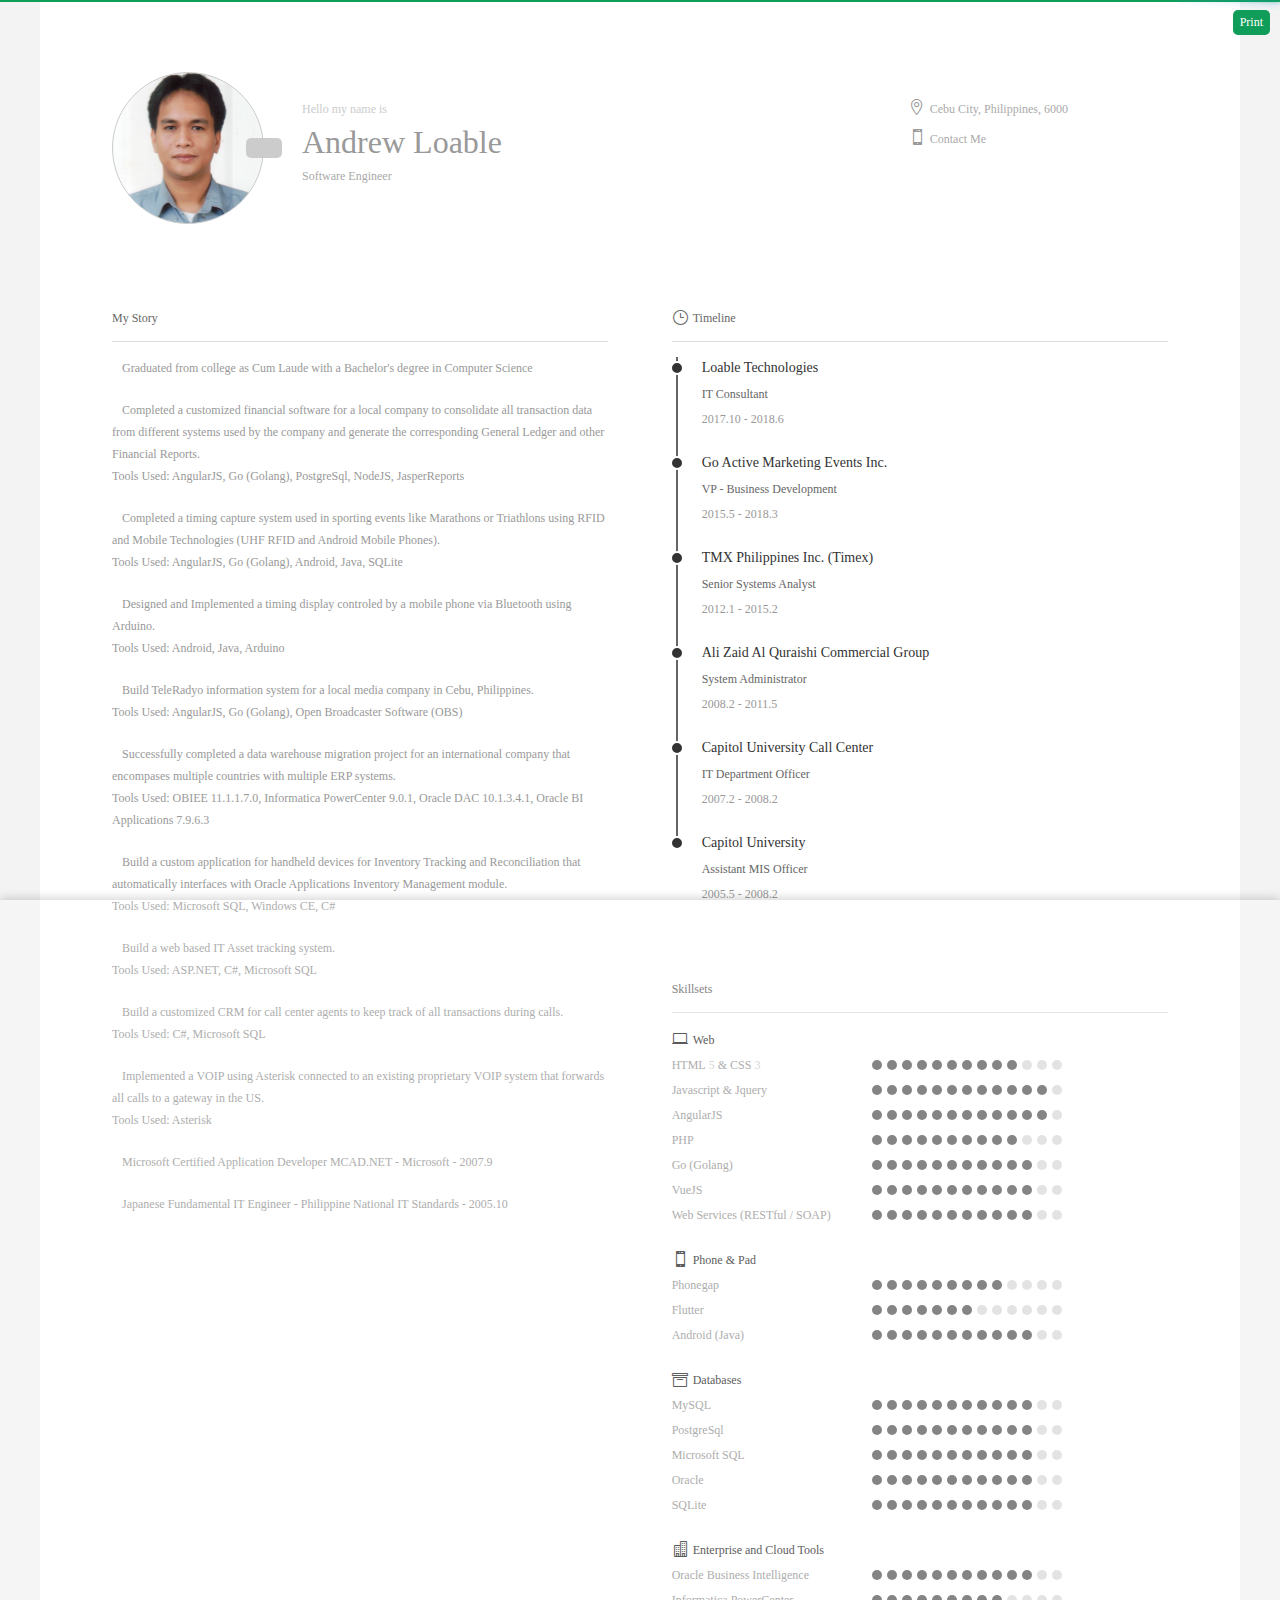
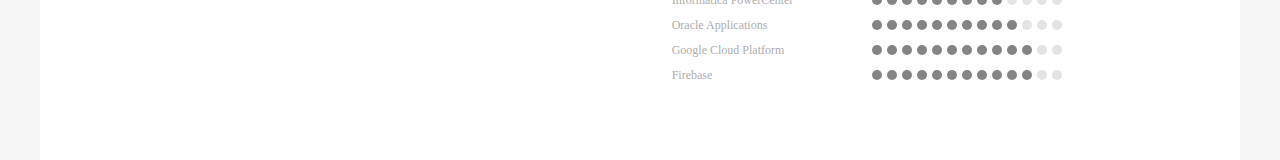
==== commit b4e28566: "Update index.html" ====
--- a/index.html
+++ b/index.html
@@ -124,16 +124,6 @@
                     <div class="info_area info_right info_timeline">
                         <h5><i aria-hidden="true" data-icon="&#x7d;"></i>Timeline</h5>
                         <ul>
-                            <li class="clearfix top" id="s5">
-                                <!--list样式-->
-                                <div class="dot"><b></b></div>
-                                <!--内容-->
-                                <div class="con">
-                                    <h3>Lanex Corporation</h3>
-                                    <p>Software Engineer</p>
-                                    <p class="desc">2018.6 - Present</p>
-                                </div>
-                            </li>
                             <li class="clearfix" id="s4">
                                 <!--list样式-->
                                 <div class="dot"><b></b></div>
